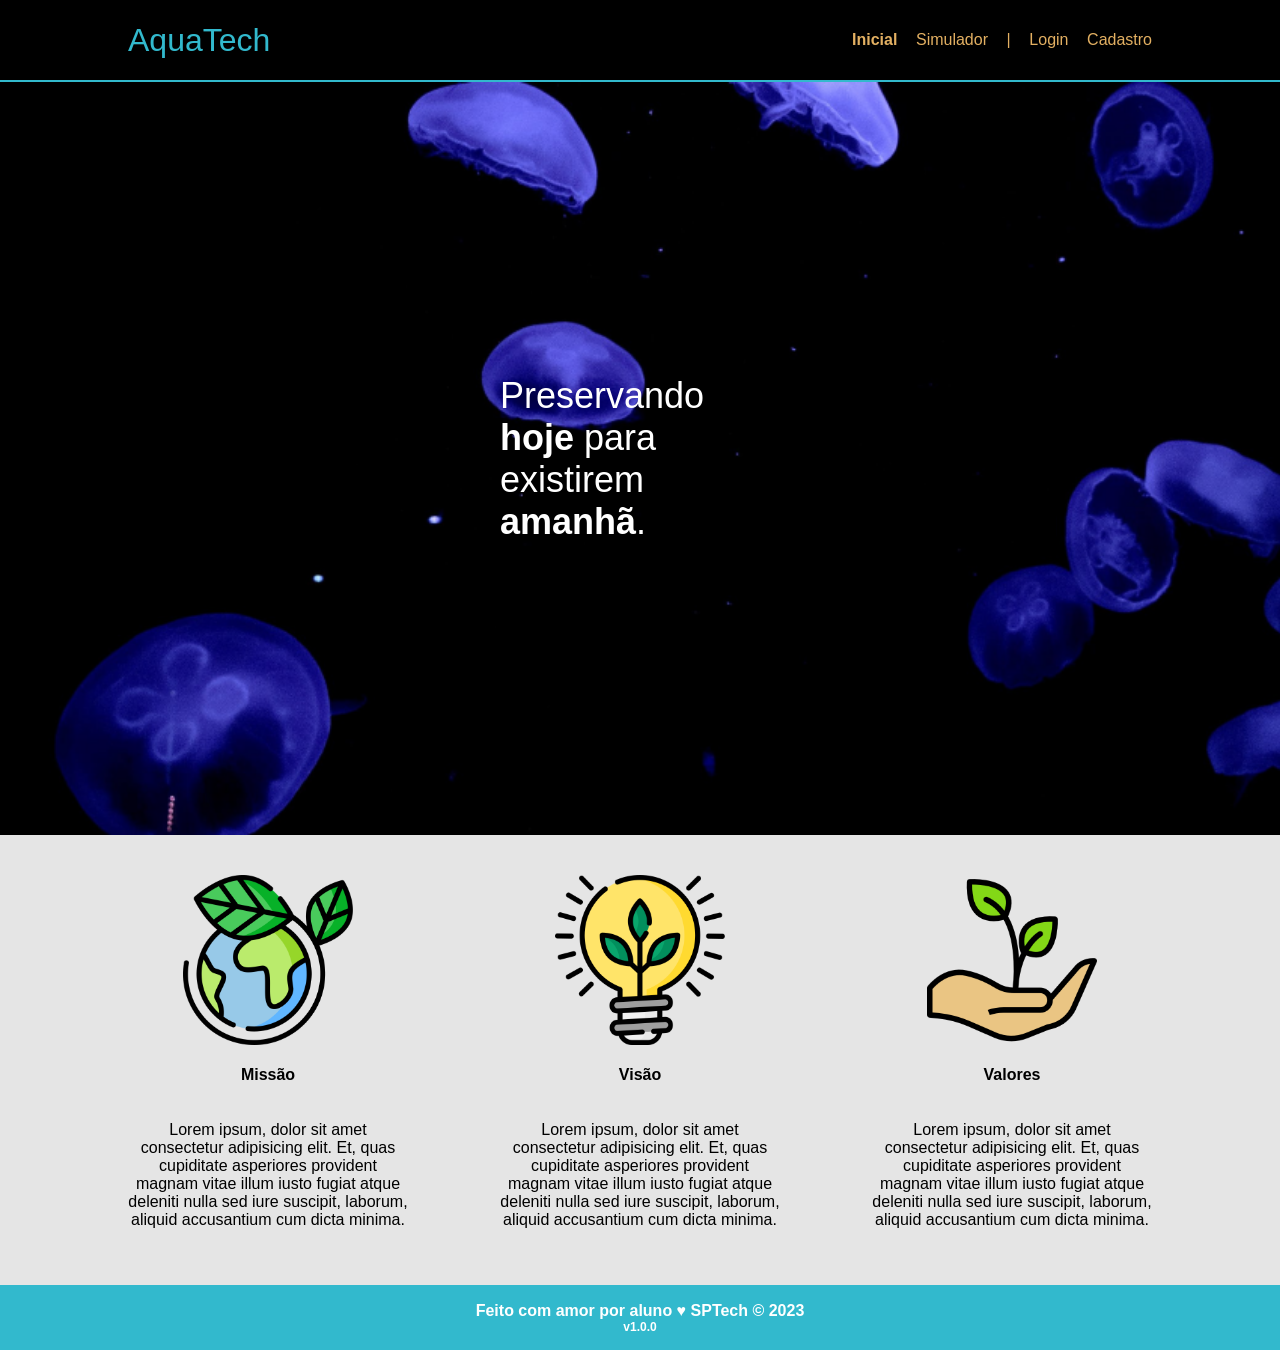
==== site/public/index.html @ af58b686 "adicionando web-data-viz" ====
<!DOCTYPE html>
<html lang="en">

<head>
    <meta charset="UTF-8">
    <meta http-equiv="X-UA-Compatible" content="IE=edge">
    <meta name="viewport" content="width=device-width, initial-scale=1.0">

    <title>AquaTech | Página Inicial</title>

    <script src="./js/funcoes.js"></script>

    <link rel="icon" href="./assets/icon/favicon2.ico">
    <link rel="stylesheet" href="./css/estilo.css">
    <link rel="preconnect" href="https://fonts.gstatic.com">
    <!-- <link
        href="https://fonts.googleapis.com/css2?family=Exo+2:ital,wght@0,100;0,200;0,300;0,400;0,500;0,600;0,700;0,800;0,900;1,100;1,200;1,300;1,400;1,500;1,600;1,700;1,800;1,900&display=swap"
        rel="stylesheet"> -->
</head>

<body>
    <div class="header">
      <div class="container">
        <h1 class="titulo">AquaTech</h1>
        <ul class="navbar">
          <li class="agora">
            <a href="#">Inicial</a>
          </li>
          <li>
            <a href="simulador.html">Simulador</a>
          </li>
          <li>|</li>
          <li>
            <a href="login.html">Login</a>
          </li>
          <li>
            <a href="cadastro.html">Cadastro</a>
          </li>
        </ul>
      </div>
    </div>
  
    <div class="banner">
      <div class="container">
        <p>Preservando <span>hoje</span> para existirem <span>amanhã</span>.</p>
      </div>
    </div>
  
    <div class="social">
      <div class="container">
        <div class="boxes">
          <div class="box">
            <img src="assets/imgs/planet-earth_color.png">
            <h4>Missão</h4>
            <p>Lorem ipsum, dolor sit amet consectetur adipisicing elit. Et, quas cupiditate asperiores provident magnam
              vitae illum iusto fugiat atque deleniti nulla sed iure suscipit, laborum, aliquid accusantium cum dicta
              minima.</p>
          </div>
          <div class="box">
            <img src="assets/imgs/lightbulb_color.png">
            <h4>Visão</h4>
            <p>Lorem ipsum, dolor sit amet consectetur adipisicing elit. Et, quas cupiditate asperiores provident magnam
              vitae illum iusto fugiat atque deleniti nulla sed iure suscipit, laborum, aliquid accusantium cum dicta
              minima.</p>
          </div>
          <div class="box">
            <img src="assets/imgs/growth_color.png">
            <h4>Valores</h4>
            <p>Lorem ipsum, dolor sit amet consectetur adipisicing elit. Et, quas cupiditate asperiores provident magnam
              vitae illum iusto fugiat atque deleniti nulla sed iure suscipit, laborum, aliquid accusantium cum dicta
              minima.</p>
          </div>
        </div>
      </div>
    </div>
  
    <div class="footer">
      <div class="container">
        <h4>Feito com amor por aluno &hearts; SPTech &copy; 2023</h4>
        <span class="version">v1.0.0</span>
      </div>
    </div>
  </body>

</html>
---- site/public/css/estilo.css ----
body {
  margin: 0;
  padding: 0;
  font-family: 'Barlow', 'Segoe UI', 'Segoe UI', Tahoma, Geneva, Verdana, sans-serif;
  background-color: black;
}

:root {
  --tamanho-header: 80px;
  --tamanho-banner: calc(100vh - var(--tamanho-header) - var(--tamanho-footer) - 2px);
  --tamanho-simulador: calc(100vh - var(--tamanho-header) - var(--tamanho-footer) - 2px);
  --tamanho-login: calc(100vh - var(--tamanho-header) - var(--tamanho-footer) - 2px);
  --tamanho-footer: 65px;
}

.container {
  display: flex;
  width: 80%;
  margin: auto;
}

.header {
  height: var(--tamanho-header);
  border-bottom: 2px solid #32b9cd;
}

.header .container {
  justify-content: space-between;
  align-items: center;
  height: 100%;
}

.header a {
  text-decoration: none;
  color: #e3b062;
}

.agora {
  font-weight: 800;
}

.navbar {
  width: 300px;
  display: flex;
  align-items: center;
  justify-content: space-between;
  list-style: none;
  color: #e3b062;
}

.titulo {
  color: #32b9cd;
  width: fit-content;
  font-weight: 500;
}

.header h1 {
  margin: 0;
}

.banner {
  height: var(--tamanho-banner);
  background-image: url('../assets/imgs/bg-jelly-fish-para-home.png');
  background-size: cover;
}

.banner .container {
  justify-content: center;
  align-items: center;
  height: 100%;
}

.banner .container p {
  font-size: 36px;
  color: white;
  width: 280px;
}

.banner .container span {
  font-weight: 800;
}

.social {
  background-color: #e5e5e5;
  display: flex;
}

.social .container {
  justify-content: center;
}

.box img {
  width: 170px;
}

.social .container .boxes {
  display: flex;
  justify-content: space-between;
  width: 100%;
}

.box {
  width: 280px;
  height: 450px;
  display: flex;
  flex-direction: column;
  justify-content: center;
  align-items: center;
}

.box p {
  text-align: center;
}

.login {
  height: var(--tamanho-login);
  background-image: url('../assets/imgs/bg-jelly-fish-para-home.png');
  background-size: cover;
}

.login .container {
  justify-content: center;
  align-items: center;
  height: 100%;
}

.card {
  width: 30%;
  background-color: #e5e5e5;
  border-radius: 10px;
  display: flex;
  align-items: center;
  justify-content: space-evenly;
  flex-direction: column;
  color: palevioletred;
  row-gap: 20px;
}

.card-cadastro {
  height: 80%;
}

.card-login {
  height: 60%;
}

.card h2 {
  margin: 0;
  font-size: 30px;
}

.formulario {
  display: flex;
  height: 90%;
  width: 80%;
  justify-content: space-around;
  flex-direction: column;
}

.formulario span {
  font-size: 15px;
  font-weight: 800;
}

.formulario input {
  border: 2px solid #32b9cd;
  height: 30px;
  text-align: center;
  border-radius: 10px;
}

.campo {
  display: flex;
  flex-direction: column;
  justify-content: start;
}

.botao {
  cursor: pointer;
  font-family: "Barlow", sans-serif;
  border: 0;
  border-radius: 5px;
  font-weight: 600;
  font-size: 18px;
  color: #fff;
  background-color: #e6005a;
  width: 120px;
  height: 30px;
  align-self: center;
}

.loading-div {
  width: 50px;
  display: none;
}

.loading-div img {
  height: 50px;
  width: 50px;
}

#div_erros_login {
  display: none
}

.alerta_erro{
  display: flex;
  justify-content: flex-end;
}

.card_erro {
  display: none;
  background-color: #fff;
  color: black;
  width: 230px;
  position: fixed;
  border-radius: 4px;
  border: #e6005a 3px solid;
  padding: 10px;
  margin-right: 10%;
}

.card_erro #mensagem_erro{
  font-weight: 500;
  font-size: 20px;
}

.footer {
  height: var(--tamanho-footer);
  width: 100%;
  background-color: #32b9cd;
  color: #fff;
}

.footer h4 {
  margin: 0;
}

.footer .container {
  align-items: center;
  justify-content: center;
  flex-direction: column;
  height: 100%;
}

.footer .container .version {
  font-size: 12px;
  font-weight: 800;
}

.simulador {
  color: white;
}

.simulador .container {
  flex-direction: column;
  overflow: scroll; 
  height: var(--tamanho-simulador);
}
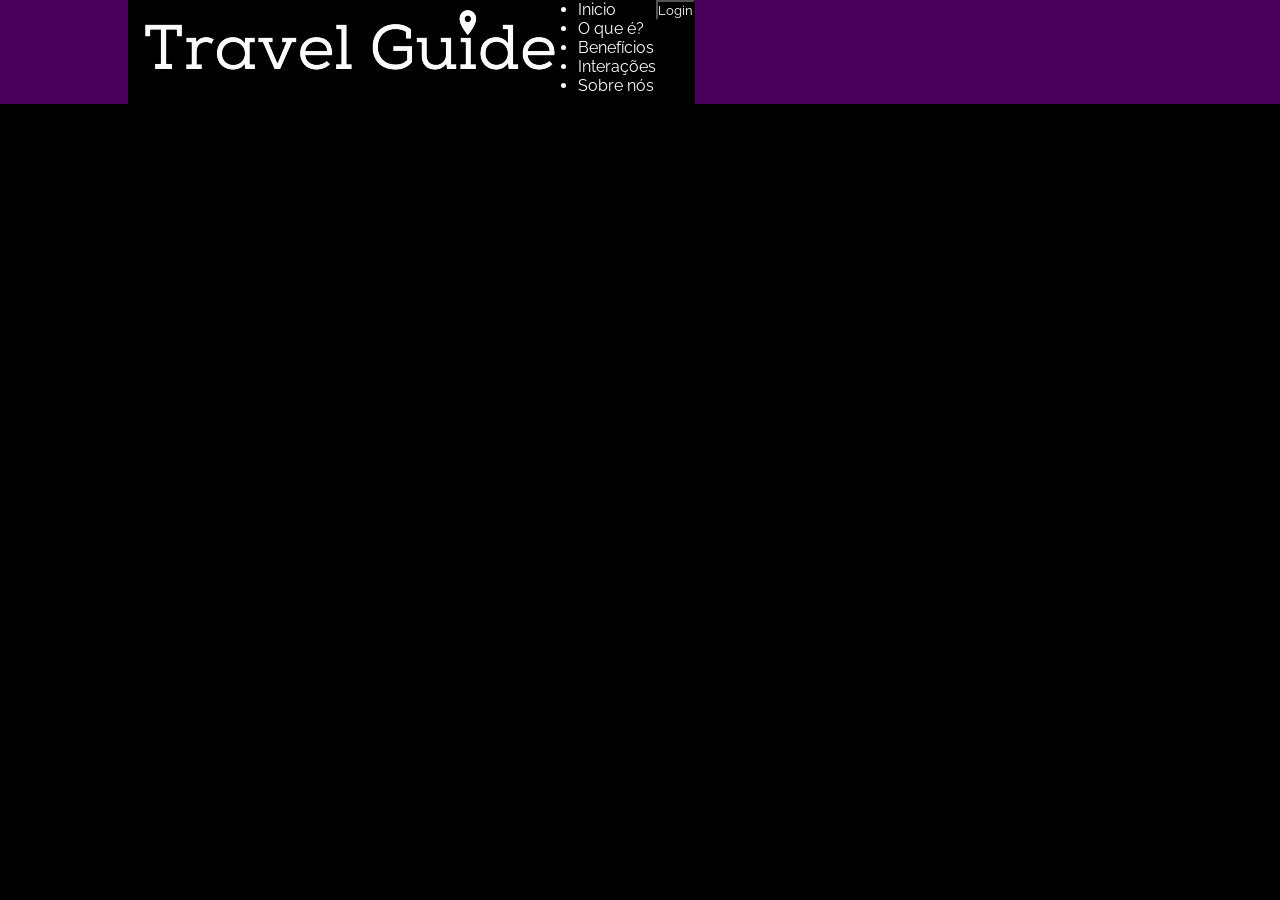
==== commit 7e1b1640: "Co-authored-by: Nicolly Juliani  <NicollyJuliani@users.noreply.github.com>" ====
--- a/site/public/index.html
+++ b/site/public/index.html
@@ -6,80 +6,30 @@
     <meta http-equiv="X-UA-Compatible" content="IE=edge">
     <meta name="viewport" content="width=device-width, initial-scale=1.0">
 
-    <title>AquaTech | Página Inicial</title>
+    <title>Travel Guide | Home</title>
 
     <script src="./js/funcoes.js"></script>
-
-    <link rel="icon" href="./assets/icon/favicon2.ico">
-    <link rel="stylesheet" href="./css/estilo.css">
-    <link rel="preconnect" href="https://fonts.gstatic.com">
-    <!-- <link
-        href="https://fonts.googleapis.com/css2?family=Exo+2:ital,wght@0,100;0,200;0,300;0,400;0,500;0,600;0,700;0,800;0,900;1,100;1,200;1,300;1,400;1,500;1,600;1,700;1,800;1,900&display=swap"
-        rel="stylesheet"> -->
+    <link rel="stylesheet" href="./css/style.css">
 </head>
 
 <body>
-    <div class="header">
+   <header>
       <div class="container">
-        <h1 class="titulo">AquaTech</h1>
-        <ul class="navbar">
-          <li class="agora">
-            <a href="#">Inicial</a>
-          </li>
-          <li>
-            <a href="simulador.html">Simulador</a>
-          </li>
-          <li>|</li>
-          <li>
-            <a href="login.html">Login</a>
-          </li>
-          <li>
-            <a href="cadastro.html">Cadastro</a>
-          </li>
-        </ul>
+        <div class="logo">
+          <img src="./assets/logo/fundo_escuro.png" alt="">
+        </div>
+        <nav>
+          <ul>
+            <li>Inicio</li>
+            <li>O que é?</li>
+            <li>Benefícios</li>
+            <li>Interações</li>
+            <li>Sobre nós</li>
+          </ul>
+        </nav>
+        <div class="login"><button>Login</button></div>
       </div>
-    </div>
-  
-    <div class="banner">
-      <div class="container">
-        <p>Preservando <span>hoje</span> para existirem <span>amanhã</span>.</p>
-      </div>
-    </div>
-  
-    <div class="social">
-      <div class="container">
-        <div class="boxes">
-          <div class="box">
-            <img src="assets/imgs/planet-earth_color.png">
-            <h4>Missão</h4>
-            <p>Lorem ipsum, dolor sit amet consectetur adipisicing elit. Et, quas cupiditate asperiores provident magnam
-              vitae illum iusto fugiat atque deleniti nulla sed iure suscipit, laborum, aliquid accusantium cum dicta
-              minima.</p>
-          </div>
-          <div class="box">
-            <img src="assets/imgs/lightbulb_color.png">
-            <h4>Visão</h4>
-            <p>Lorem ipsum, dolor sit amet consectetur adipisicing elit. Et, quas cupiditate asperiores provident magnam
-              vitae illum iusto fugiat atque deleniti nulla sed iure suscipit, laborum, aliquid accusantium cum dicta
-              minima.</p>
-          </div>
-          <div class="box">
-            <img src="assets/imgs/growth_color.png">
-            <h4>Valores</h4>
-            <p>Lorem ipsum, dolor sit amet consectetur adipisicing elit. Et, quas cupiditate asperiores provident magnam
-              vitae illum iusto fugiat atque deleniti nulla sed iure suscipit, laborum, aliquid accusantium cum dicta
-              minima.</p>
-          </div>
-        </div>
-      </div>
-    </div>
-  
-    <div class="footer">
-      <div class="container">
-        <h4>Feito com amor por aluno &hearts; SPTech &copy; 2023</h4>
-        <span class="version">v1.0.0</span>
-      </div>
-    </div>
-  </body>
+    </header>
+</body>
 
 </html>
--- a/site/public/css/style.css
+++ b/site/public/css/style.css
@@ -0,0 +1,25 @@
+@import url('https://fonts.googleapis.com/css2?family=Raleway:ital,wght@0,100;0,200;0,300;0,400;0,500;0,600;0,700;0,800;0,900;1,100;1,200;1,300;1,400;1,500;1,600;1,700;1,800;1,900&display=swap');
+
+
+*{
+  margin: 0;
+  padding: 0;
+  font-family: 'Raleway', sans-serif;
+  background-color: black;
+  color: white;
+}
+
+.container{
+  display: flex;
+  width: 80%;
+  background-color: transparent;
+}
+
+header{
+  display: flex;
+  align-items: center;
+  justify-content: center;
+  background-color: #48005A;
+
+}
+
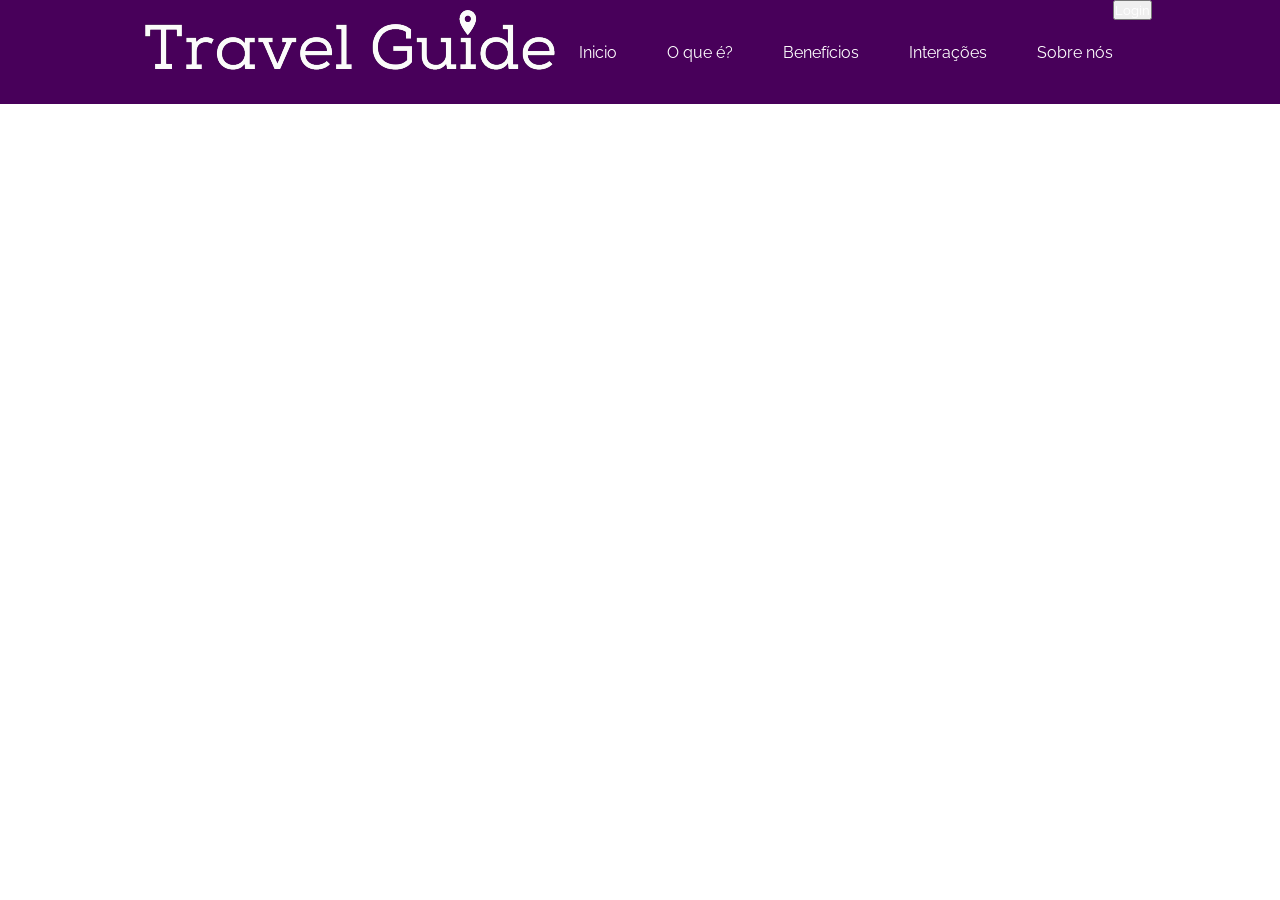
==== commit ec98472a: "criação da index" ====
--- a/site/public/index.html
+++ b/site/public/index.html
@@ -2,19 +2,20 @@
 <html lang="en">
 
 <head>
-    <meta charset="UTF-8">
-    <meta http-equiv="X-UA-Compatible" content="IE=edge">
-    <meta name="viewport" content="width=device-width, initial-scale=1.0">
+  <meta charset="UTF-8">
+  <meta http-equiv="X-UA-Compatible" content="IE=edge">
+  <meta name="viewport" content="width=device-width, initial-scale=1.0">
 
-    <title>Travel Guide | Home</title>
+  <title>Travel Guide | Home</title>
 
-    <script src="./js/funcoes.js"></script>
-    <link rel="stylesheet" href="./css/style.css">
+  <script src="./js/funcoes.js"></script>
+  <link rel="stylesheet" href="./css/style.css">
 </head>
 
 <body>
-   <header>
-      <div class="container">
+  <header>
+    <div class="container">
+      <div class="content">
         <div class="logo">
           <img src="./assets/logo/fundo_escuro.png" alt="">
         </div>
@@ -28,8 +29,15 @@
           </ul>
         </nav>
         <div class="login"><button>Login</button></div>
-      </div>
-    </header>
+      </div> <!-- content -->
+    </div> <!-- container -->
+  </header>
+
+  <div class="banner">
+    
+  </div>
+
+
 </body>
 
 </html>
--- a/site/public/css/style.css
+++ b/site/public/css/style.css
@@ -5,14 +5,12 @@
   margin: 0;
   padding: 0;
   font-family: 'Raleway', sans-serif;
-  background-color: black;
   color: white;
 }
 
 .container{
   display: flex;
   width: 80%;
-  background-color: transparent;
 }
 
 header{
@@ -20,6 +18,30 @@
   align-items: center;
   justify-content: center;
   background-color: #48005A;
-
 }
 
+.content{
+  display: flex;
+  justify-content: space-between;
+  width: 100%; 
+}
+
+nav{
+  align-self: center;
+}
+
+ul{
+  display: flex;
+  flex-direction: row;
+  gap: 50px;
+  list-style: none;
+}
+
+
+.banner{
+  background-image: url(../assets/banner_inicio.png); 
+ 
+}
+
+
+
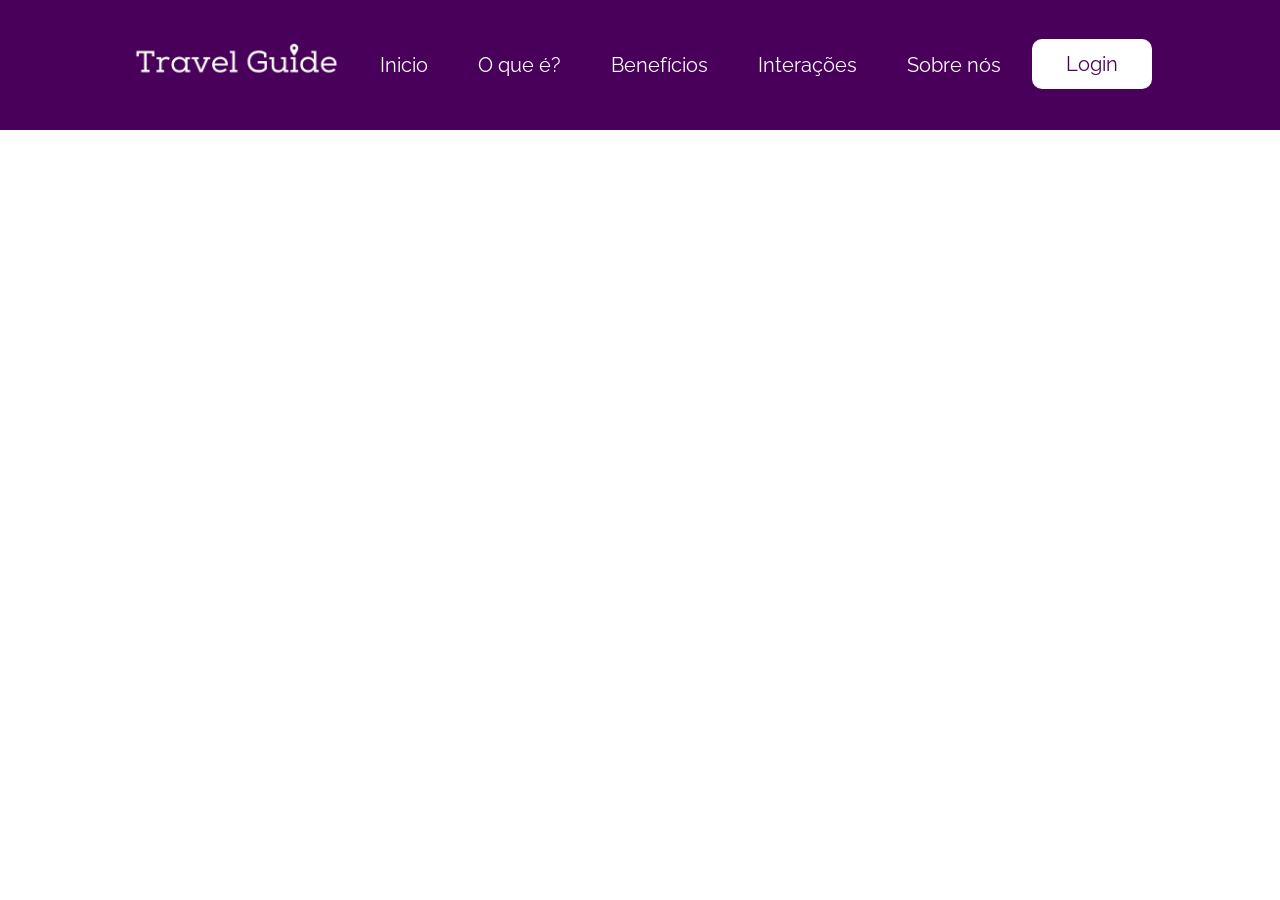
==== commit 65930c60: "criação menu da home" ====
--- a/site/public/index.html
+++ b/site/public/index.html
@@ -28,13 +28,15 @@
             <li>Sobre nós</li>
           </ul>
         </nav>
-        <div class="login"><button>Login</button></div>
+        <div class="btt_login">
+          <button class="btt">Login</button>
+        </div>
       </div> <!-- content -->
     </div> <!-- container -->
   </header>
 
   <div class="banner">
-    
+
   </div>
 
 
--- a/site/public/css/style.css
+++ b/site/public/css/style.css
@@ -14,6 +14,7 @@
 }
 
 header{
+  height: 130px;
   display: flex;
   align-items: center;
   justify-content: center;
@@ -24,6 +25,10 @@
   display: flex;
   justify-content: space-between;
   width: 100%; 
+}
+
+header .logo img{
+    width: 220px;
 }
 
 nav{
@@ -37,10 +42,40 @@
   list-style: none;
 }
 
+ul li {
+  font-size: 20px;
+  font-weight: 400;
+  cursor: pointer;
+}
+
+.btt_login .btt{
+    width: 120px;
+    height: 50px;
+    border-radius: 10px;
+    background-color: #fff;
+    color: #48005A;
+    font-size: 20px;
+    font-weight: 400;
+    transition: 0.6s;
+    border: none;
+    cursor: pointer;
+}
+
+.btt:hover {
+  background-color: #470b7be3;
+  box-shadow: 0px 5px 10px rgba(75, 4, 157, 0.4);
+  color: #fff;
+  transform: translateY(-1px);
+  border: 1px solid #fff;
+}
+
+.btt:active {
+  transform: translateY(-1px);
+}
 
 .banner{
   background-image: url(../assets/banner_inicio.png); 
- 
+  
 }
 
 
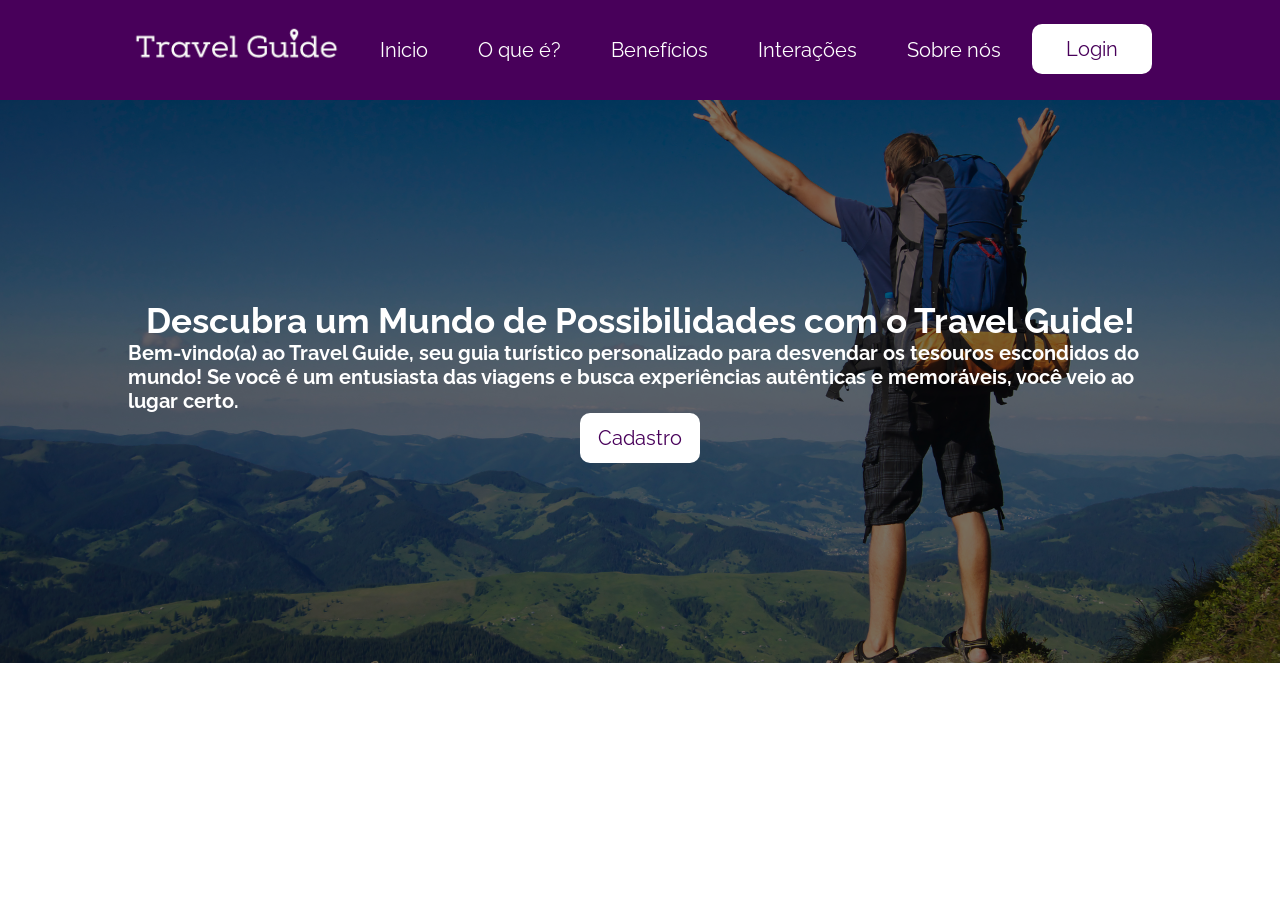
==== commit 71118114: "atualização da home" ====
--- a/site/public/index.html
+++ b/site/public/index.html
@@ -35,9 +35,22 @@
     </div> <!-- container -->
   </header>
 
-  <div class="banner">
+  <section class="sessao1">
+    <div class="container">
+      <div class="content">
+          <h1>Descubra um 
+            <span class="destaque">
+              Mundo
+            </span> de Possibilidades com o <span class="destaque">Travel Guide!</span></h1>
 
-  </div>
+          <h2>
+            Bem-vindo(a) ao Travel Guide, seu guia turístico personalizado para desvendar os tesouros escondidos do mundo! Se você é um entusiasta das viagens e busca experiências autênticas e memoráveis, você veio ao lugar certo.
+          </h2>
+
+            <button class="btt">Cadastro</button>
+      </div>
+    </div>
+  </section>
 
 
 </body>
--- a/site/public/css/style.css
+++ b/site/public/css/style.css
@@ -13,19 +13,21 @@
   width: 80%;
 }
 
+.content{
+  display: flex;
+  justify-content: space-between;
+  width: 100%; 
+}
+
 header{
-  height: 130px;
+  height: 100px;
   display: flex;
   align-items: center;
   justify-content: center;
   background-color: #48005A;
 }
 
-.content{
-  display: flex;
-  justify-content: space-between;
-  width: 100%; 
-}
+
 
 header .logo img{
     width: 220px;
@@ -48,7 +50,7 @@
   cursor: pointer;
 }
 
-.btt_login .btt{
+.btt{
     width: 120px;
     height: 50px;
     border-radius: 10px;
@@ -73,9 +75,32 @@
   transform: translateY(-1px);
 }
 
-.banner{
+.sessao1{
+  display: flex;
+  justify-content: center;
   background-image: url(../assets/banner_inicio.png); 
-  
+  background-position: center;
+  background-size: cover;
+  background-color: rgba(0, 0, 0, 0.526);
+  background-blend-mode: multiply;
+}
+
+.sessao1 .content{
+  display: flex;
+  flex-direction: column;
+  align-self: center;
+  align-items: center;
+  justify-content: center;
+  margin: 200px 0px 200px 0px;
+}
+
+.sessao1 h1{
+  font-size: 35px;
+  align-self: center;
+}
+
+.sessao1 h2{
+  font-size: 20px;
 }
 
 
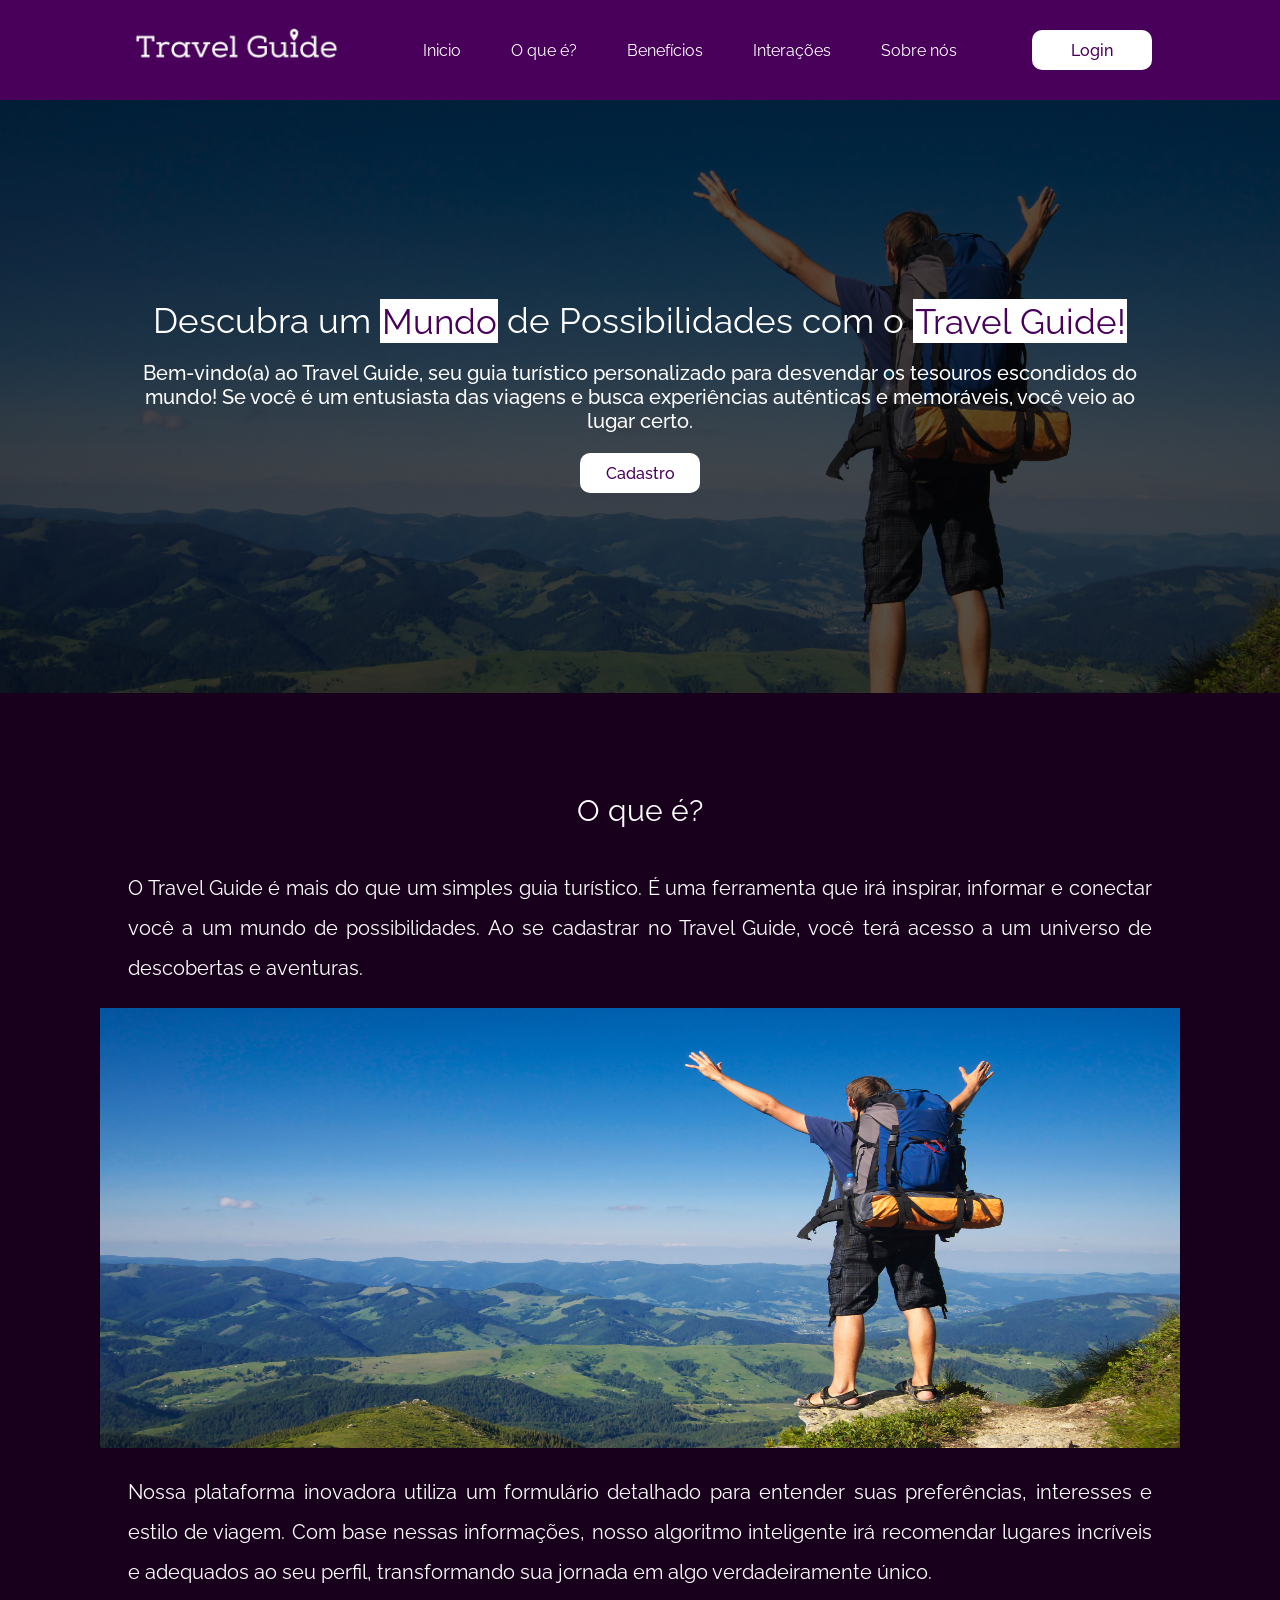
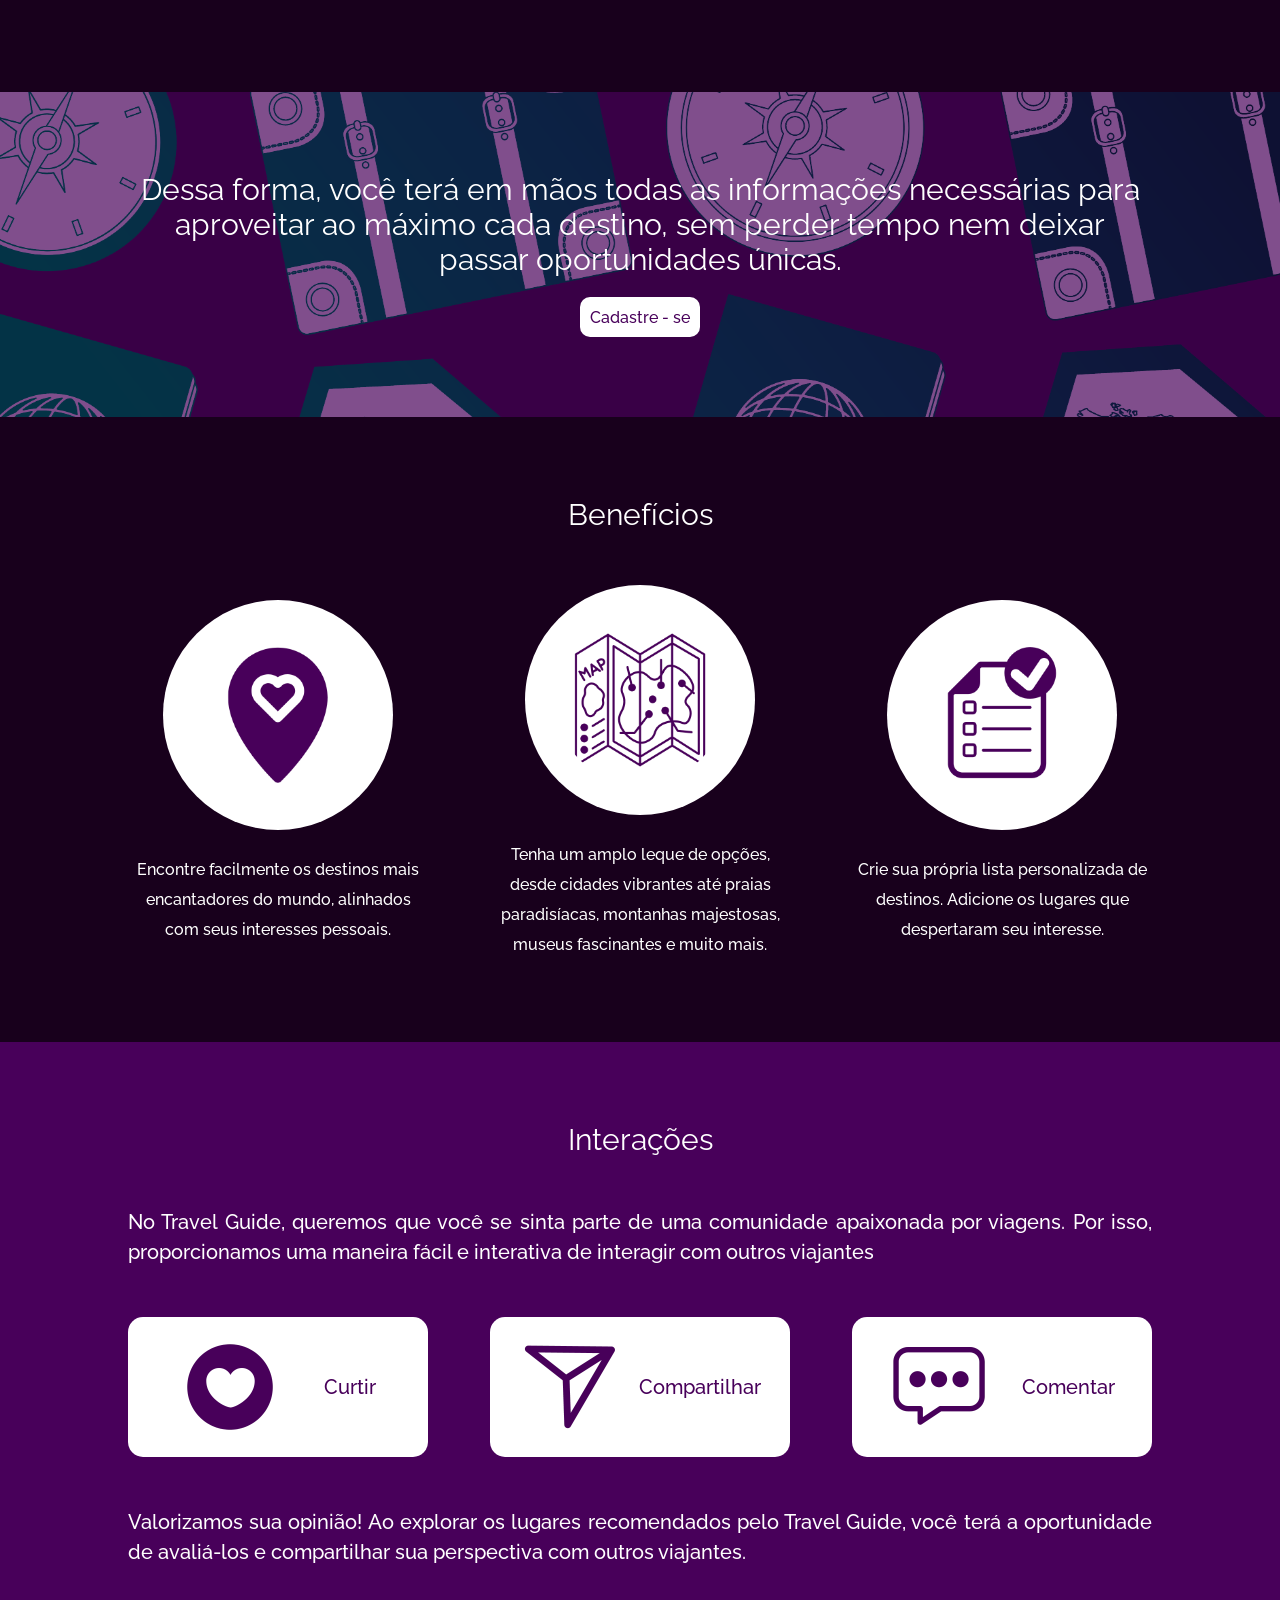
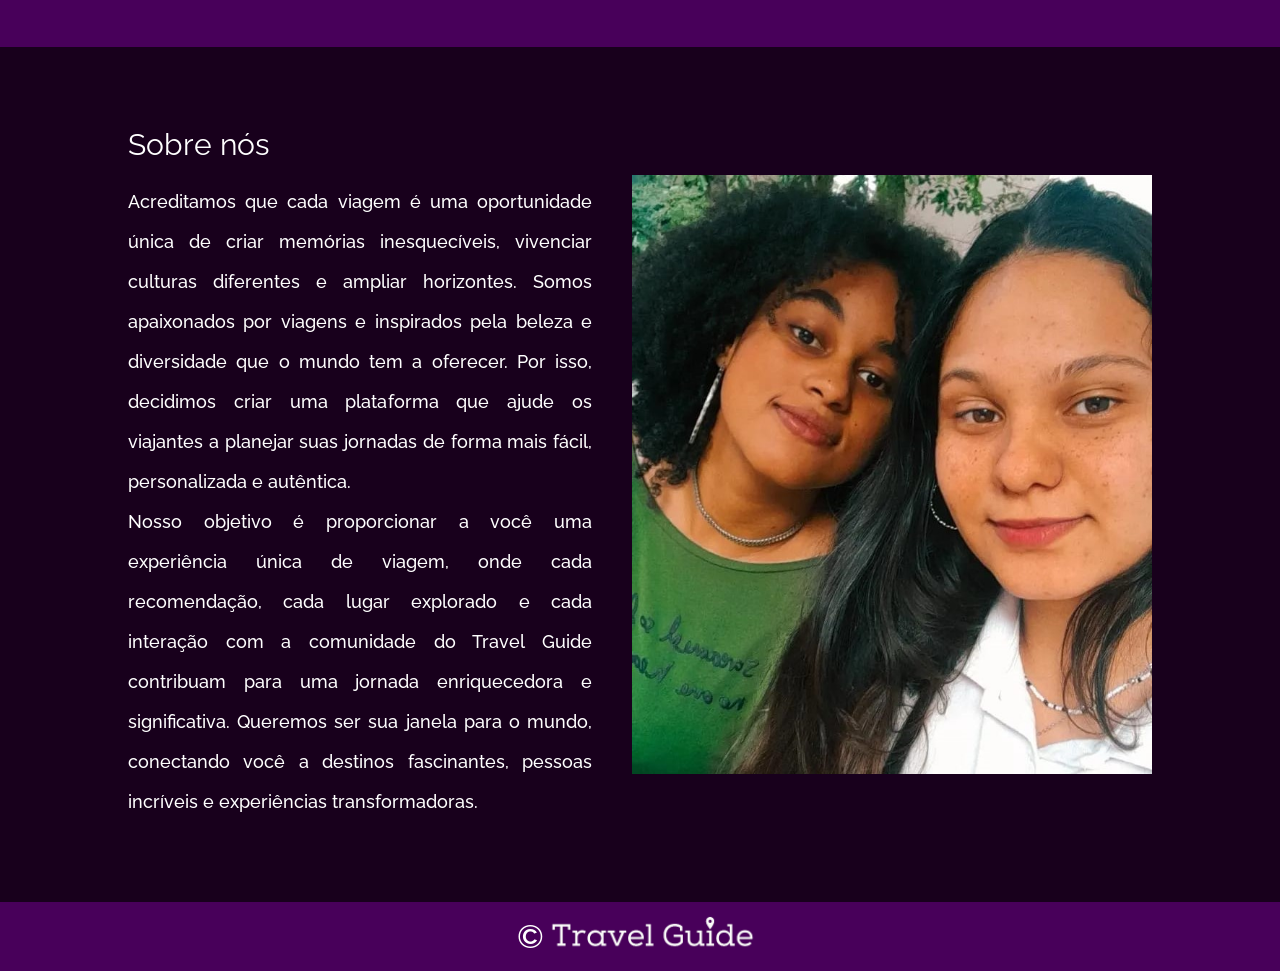
==== commit 98a8a97f: "@melissaSBneves estrutura da home finalizada" ====
--- a/site/public/index.html
+++ b/site/public/index.html
@@ -38,21 +38,154 @@
   <section class="sessao1">
     <div class="container">
       <div class="content">
-          <h1>Descubra um 
-            <span class="destaque">
-              Mundo
-            </span> de Possibilidades com o <span class="destaque">Travel Guide!</span></h1>
+        <h1>Descubra um
+          <span class="destaque">Mundo</span> de Possibilidades com o <span class="destaque">Travel Guide!</span>
+        </h1>
 
-          <h2>
-            Bem-vindo(a) ao Travel Guide, seu guia turístico personalizado para desvendar os tesouros escondidos do mundo! Se você é um entusiasta das viagens e busca experiências autênticas e memoráveis, você veio ao lugar certo.
-          </h2>
+        <h2>
+          Bem-vindo(a) ao Travel Guide, seu guia turístico personalizado para desvendar os tesouros escondidos do mundo!
+          Se você é um entusiasta das viagens e busca experiências autênticas e memoráveis, você veio ao lugar certo.
+        </h2>
 
-            <button class="btt">Cadastro</button>
+        <button class="btt">Cadastro</button>
+      </div>
+    </div>
+  </section>
+
+  <section class="sessao2">
+    <div class="container">
+      <div class="content">
+        <h1>O que é?</h1>
+
+        <p>O Travel Guide é mais do que um simples guia turístico. É uma ferramenta que irá inspirar, informar e
+          conectar você a um mundo de possibilidades. Ao se cadastrar no Travel Guide, você terá acesso a um universo de
+          descobertas e aventuras.</p>
+
+
+        <div class="container-slide">
+
+          <div class="galery-wrapper">
+
+            <div class="galery">
+
+              <div class="lugar">
+                <img class="img-lugar" src="./assets/banner_inicio.png" alt="">
+              </div><!-- lugar -->
+
+            </div><!-- galery -->
+
+          </div> <!-- galery-wrapper -->
+
+        </div> <!-- container-slide -->
+
+
+
+        <p>Nossa plataforma inovadora utiliza um formulário detalhado para entender suas preferências, interesses e
+          estilo de viagem. Com base nessas informações, nosso algoritmo inteligente irá recomendar lugares incríveis e
+          adequados ao seu perfil, transformando sua jornada em algo verdadeiramente único.</p>
+      </div>
+    </div>
+  </section>
+
+  <section class="sessao3">
+    <div class="background">
+      <div class="container">
+        <div class="content">
+          <h1>Dessa forma, você terá em mãos todas as informações necessárias para aproveitar ao máximo cada destino,
+            sem perder tempo nem deixar passar oportunidades únicas.</h1>
+          <button class="btt">Cadastre - se</button>
+        </div>
+      </div>
+    </div>
+  </section>
+
+  <section class="sessao4">
+    <div class="container">
+      <div class="content">
+
+        <h1>Benefícios</h1>
+        
+        <div class="box-container">
+
+          <div class="box-content">
+            <img src="./assets/marcador-mapa.png" alt="">
+
+            <p>Encontre facilmente os destinos mais encantadores do mundo, alinhados com seus interesses pessoais.</p>
+          </div>
+
+          <div class="box-content">
+            <img src="./assets/mapa.png" alt="">
+
+            <p>Tenha um amplo leque de opções, desde cidades vibrantes até praias paradisíacas, montanhas majestosas,
+              museus fascinantes e muito mais.</p>
+          </div>
+
+          <div class="box-content">
+            <img src="./assets/lista.png" alt="">
+
+            <p>Crie sua própria lista personalizada de destinos. Adicione os lugares que despertaram seu interesse.</p>
+          </div>
+        </div>
+
+      </div>
+    </div>
+  </section>
+
+  <section class="sessao5">
+    <div class="container">
+      <div class="content">
+
+        <h1>Interações</h1>
+
+        <p>No Travel Guide, queremos que você se sinta parte de uma comunidade apaixonada por viagens. Por isso, proporcionamos uma maneira fácil e interativa de interagir com outros viajantes</p>
+
+        <div class="card-container">
+
+          <div class="card-content">
+            <img src="./assets/curtir.png" alt="">
+            <p style="margin-left: -20px;">Curtir</p>
+          </div>
+
+          <div class="card-content">
+            <img src="./assets/compartilhar.png" alt="">
+            <p>Compartilhar</p>
+          </div>
+
+          <div class="card-content">
+            <img src="./assets/comentar.png" alt="">
+            <p>Comentar</p>
+          </div>
+
+        </div> 
+        
+        <p>Valorizamos sua opinião! Ao explorar os lugares recomendados pelo Travel Guide, você terá a oportunidade de avaliá-los e compartilhar sua perspectiva com outros viajantes.</p>
+      </div>
+    </div>
+  </section>
+
+  <section class="sessao6">
+    <div class="container">
+      <div class="content">
+
+        <div class="text-info">
+          <h1>Sobre nós</h1>
+          <p>Acreditamos que cada viagem é uma oportunidade única de criar memórias inesquecíveis, vivenciar culturas diferentes e ampliar horizontes. Somos apaixonados por viagens e inspirados pela beleza e diversidade que o mundo tem a oferecer. Por isso, decidimos criar uma plataforma que ajude os viajantes a planejar suas jornadas de forma mais fácil, personalizada e autêntica.</p>
+
+          <p>
+            Nosso objetivo é proporcionar a você uma experiência única de viagem, onde cada recomendação, cada lugar explorado e cada interação com a comunidade do Travel Guide contribuam para uma jornada enriquecedora e significativa. Queremos ser sua janela para o mundo, conectando você a destinos fascinantes, pessoas incríveis e experiências transformadoras.
+          </p>
+        </div>
+
+        <img src="./assets/sobre_nos.jpeg" alt="">
       </div>
     </div>
   </section>
 
 
+  <footer>
+    <h1>©</h1>
+    <img src="./assets/logo/fundo_escuro.png" alt="">
+  </footer>
 </body>
 
 </html>
--- a/site/public/css/style.css
+++ b/site/public/css/style.css
@@ -1,25 +1,25 @@
 @import url('https://fonts.googleapis.com/css2?family=Raleway:ital,wght@0,100;0,200;0,300;0,400;0,500;0,600;0,700;0,800;0,900;1,100;1,200;1,300;1,400;1,500;1,600;1,700;1,800;1,900&display=swap');
 
 
-*{
+* {
   margin: 0;
   padding: 0;
   font-family: 'Raleway', sans-serif;
   color: white;
 }
 
-.container{
+.container {
   display: flex;
   width: 80%;
 }
 
-.content{
+.content {
   display: flex;
   justify-content: space-between;
-  width: 100%; 
-}
-
-header{
+  width: 100%;
+}
+
+header {
   height: 100px;
   display: flex;
   align-items: center;
@@ -27,17 +27,23 @@
   background-color: #48005A;
 }
 
-
-
-header .logo img{
-    width: 220px;
-}
-
-nav{
-  align-self: center;
-}
-
-ul{
+header .content {
+  width: 100%;
+  display: flex;
+  align-items: center;
+  justify-content: space-between;
+}
+
+
+header .logo img {
+  width: 220px;
+}
+
+nav {
+  align-self: center;
+}
+
+ul {
   display: flex;
   flex-direction: row;
   gap: 50px;
@@ -45,22 +51,22 @@
 }
 
 ul li {
-  font-size: 20px;
+  font-size: 16px;
   font-weight: 400;
   cursor: pointer;
 }
 
-.btt{
-    width: 120px;
-    height: 50px;
-    border-radius: 10px;
-    background-color: #fff;
-    color: #48005A;
-    font-size: 20px;
-    font-weight: 400;
-    transition: 0.6s;
-    border: none;
-    cursor: pointer;
+.btt {
+  width: 120px;
+  height: 40px;
+  border-radius: 10px;
+  background-color: #fff;
+  color: #48005A;
+  font-size: 16px;
+  font-weight: 500;
+  transition: 0.6s;
+  border: none;
+  cursor: pointer;
 }
 
 .btt:hover {
@@ -75,33 +81,278 @@
   transform: translateY(-1px);
 }
 
-.sessao1{
-  display: flex;
-  justify-content: center;
-  background-image: url(../assets/banner_inicio.png); 
+section {
+  display: flex;
+  flex-direction: column;
+  align-self: center;
+  align-items: center;
+  justify-content: center;
+}
+
+
+/* SESSÃO 1 - BANNER INICIAL */
+.sessao1 {
+  background-image: url(../assets/banner_inicio.png);
+  background-position: top;
+  background-size: cover;
+  background-repeat: no-repeat;
+  background-color: rgba(0, 0, 0, 0.662);
+  background-blend-mode: multiply;
+}
+
+.sessao1 .content {
+  flex-direction: column;
+  align-items: center;
+  justify-content: center;
+  margin: 200px 0px 200px 0px;
+  text-align: center;
+  gap: 20px;
+}
+
+.sessao1 h1 {
+  font-size: 35px;
+  font-weight: 400;
+}
+
+.sessao1 h2 {
+  font-size: 20px;
+  font-weight: 500;
+}
+
+.sessao1 .destaque {
+  background-color: white;
+  color: #48005A;
+  padding: 1.5px;
+}
+
+/* SESSÃO 2 - O QUE É */
+.sessao2 {
+  background-color: #18001C;
+}
+
+.sessao2 .content {
+  display: flex;
+  flex-direction: column;
+  align-self: center;
+  align-items: center;
+  justify-content: center;
+  margin: 100px 0px 100px 0px;
+  gap: 20px;
+}
+
+.sessao2 h1 {
+  font-size: 30px;
+  font-weight: 400;
+  margin-bottom: 20px;
+}
+
+.sessao2 p {
+  font-size: 20px;
+  text-align: justify;
+  line-height: 40px;
+}
+
+.img-lugar {
+  width: 1080px;
+  height: 440px;
+}
+
+/* SESSÃO 3 - CHAMADA PARA AÇÃO */
+.sessao3 {
+  background-color: #18001c;
+
+}
+
+.background {
+  display: flex;
+  flex-direction: column;
+  align-items: center;
+  width: 100%;
+  height: 100%;
+  background-image: url(../assets/fundo.png);
+  background-color: #48005ab1;
+  background-size: cover;
   background-position: center;
-  background-size: cover;
-  background-color: rgba(0, 0, 0, 0.526);
+  background-repeat: no-repeat;
   background-blend-mode: multiply;
 }
 
-.sessao1 .content{
-  display: flex;
-  flex-direction: column;
-  align-self: center;
-  align-items: center;
-  justify-content: center;
-  margin: 200px 0px 200px 0px;
-}
-
-.sessao1 h1{
-  font-size: 35px;
-  align-self: center;
-}
-
-.sessao1 h2{
+.sessao3 .content {
+  display: flex;
+  flex-direction: column;
+  align-self: center;
+  align-items: center;
+  justify-content: center;
+  margin: 80px 0px 80px 0px;
+  gap: 20px;
+}
+
+.sessao3 h1 {
+  text-align: center;
+  font-size: 30px;
+  font-weight: 400;
+}
+
+/* SESSÃO 4 - BENEFÍCIOS */
+.sessao4 {
+  background-color: #18001C;
+}
+
+.sessao4 .content {
+  flex-direction: column;
+  align-self: center;
+  align-items: center;
+  justify-content: center;
+  margin: 80px 0px 80px 0px;
+  gap: 20px;
+}
+
+.sessao4 h1 {
+  text-align: center;
+  font-size: 30px;
+  font-weight: 400;
+  margin-bottom: 30px;
+}
+
+.box-container {
+  display: flex;
+  width: 100%;
+  justify-content: space-between;
+  align-items: center;
+}
+
+.box-content {
+  display: flex;
+  flex-direction: column;
+  align-items: center;
+  justify-content: center;
+  height: 380px;
+}
+
+.box-content img {
+  width: 170px;
+  background-color: #fff;
+  border-radius: 50%;
+  padding: 30px;
+}
+
+.box-content p {
+  width: 300px;
+  align-self: center;
+  text-align: center;
+  margin-top: 25px;
+  font-weight: 500;
+  line-height: 30px;
+}
+
+
+
+/* SESSÃO 5 - INTERAÇÕES */
+.sessao5 {
+  background-color: #48005A;
+}
+
+.sessao5 .content {
+  flex-direction: column;
+  align-items: center;
+  justify-content: center;
+  align-self: center;
+  margin: 80px 0px 80px 0px;
+  gap: 20px;
+}
+
+.sessao5 p {
+  text-align: justify;
   font-size: 20px;
-}
-
-
-
+  font-weight: 500;
+  line-height: 30px;
+}
+
+.sessao5 h1 {
+  text-align: center;
+  font-size: 30px;
+  font-weight: 400;
+  margin-bottom: 30px;
+}
+
+.card-container {
+  display: flex;
+  width: 100%;
+  justify-content: space-between;
+  align-items: center;
+  margin: 30px 0px 30px 0px;
+
+}
+
+.card-content {
+  background-color: #fff;
+  display: flex;
+  align-items: center;
+  justify-content: space-around;
+  border-radius: 15px;
+  padding: 20px;
+  width: 260px;
+
+}
+
+.card-content img {
+  width: 100px;
+}
+
+.card-content p {
+  color: #48005A;
+}
+
+
+
+/* SESSÃO 6 - SOBRE NÓS */
+.sessao6 {
+  background-color: #18001C;
+}
+
+.sessao6 .content {
+  align-items: center;
+  justify-content: center;
+  align-self: center;
+  margin: 80px 0px 80px 0px;
+  gap: 40px;
+}
+
+.sessao6 h1 {
+  font-size: 30px;
+  font-weight: 400;
+  margin-bottom: 20px;
+}
+
+.sessao6 img {
+  width: 520px;
+}
+
+.sessao6 p {
+  color: #FFF;
+  text-align: justify;
+  font-family: Raleway;
+  font-size: 18px;
+  font-style: normal;
+  font-weight: 500;
+  line-height: 40px;
+}
+
+
+/* SESSÃO 6 - FOOTER */
+footer{
+  background-color: #48005A;
+  display: flex;
+  align-items: center;
+  justify-content: center;
+  padding: 10px 0px 10px 0px;
+}
+
+footer img{
+  width: 220px;
+}
+
+footer h1{
+  font-weight: 500;
+
+}
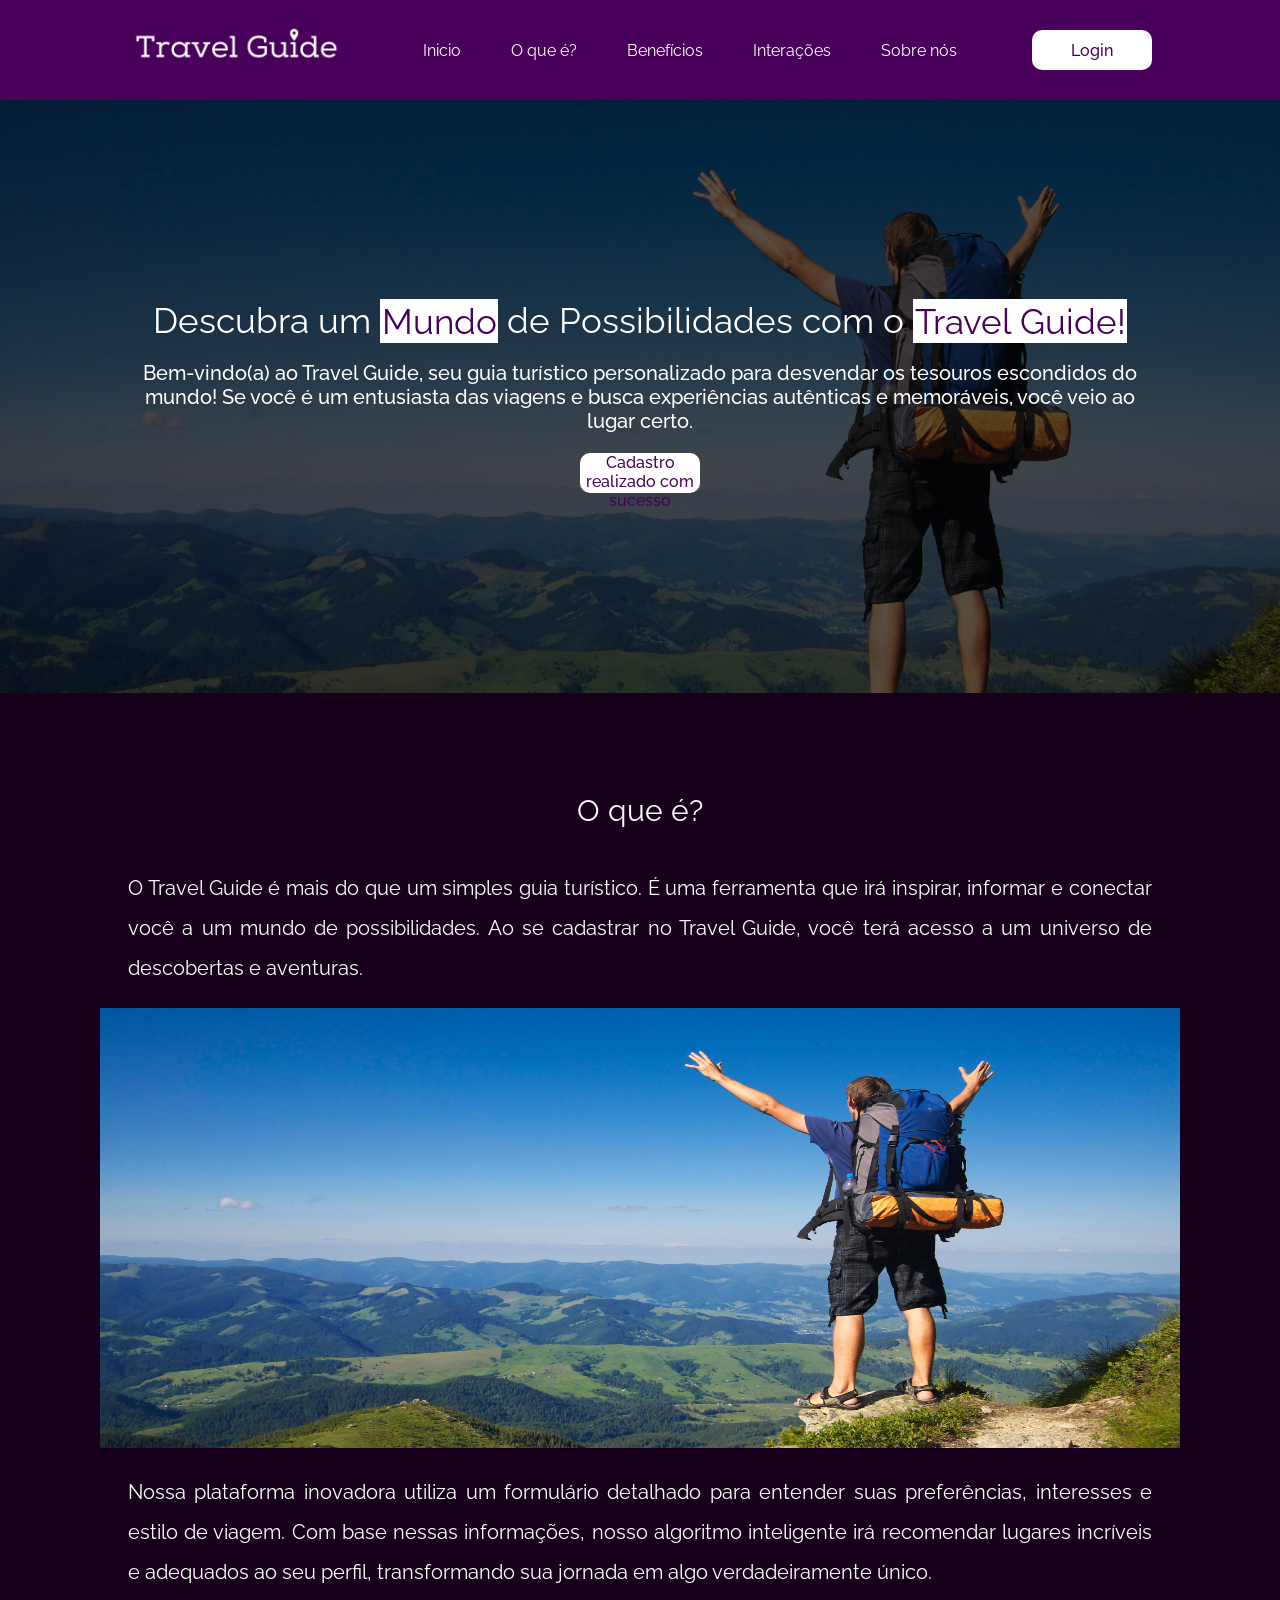
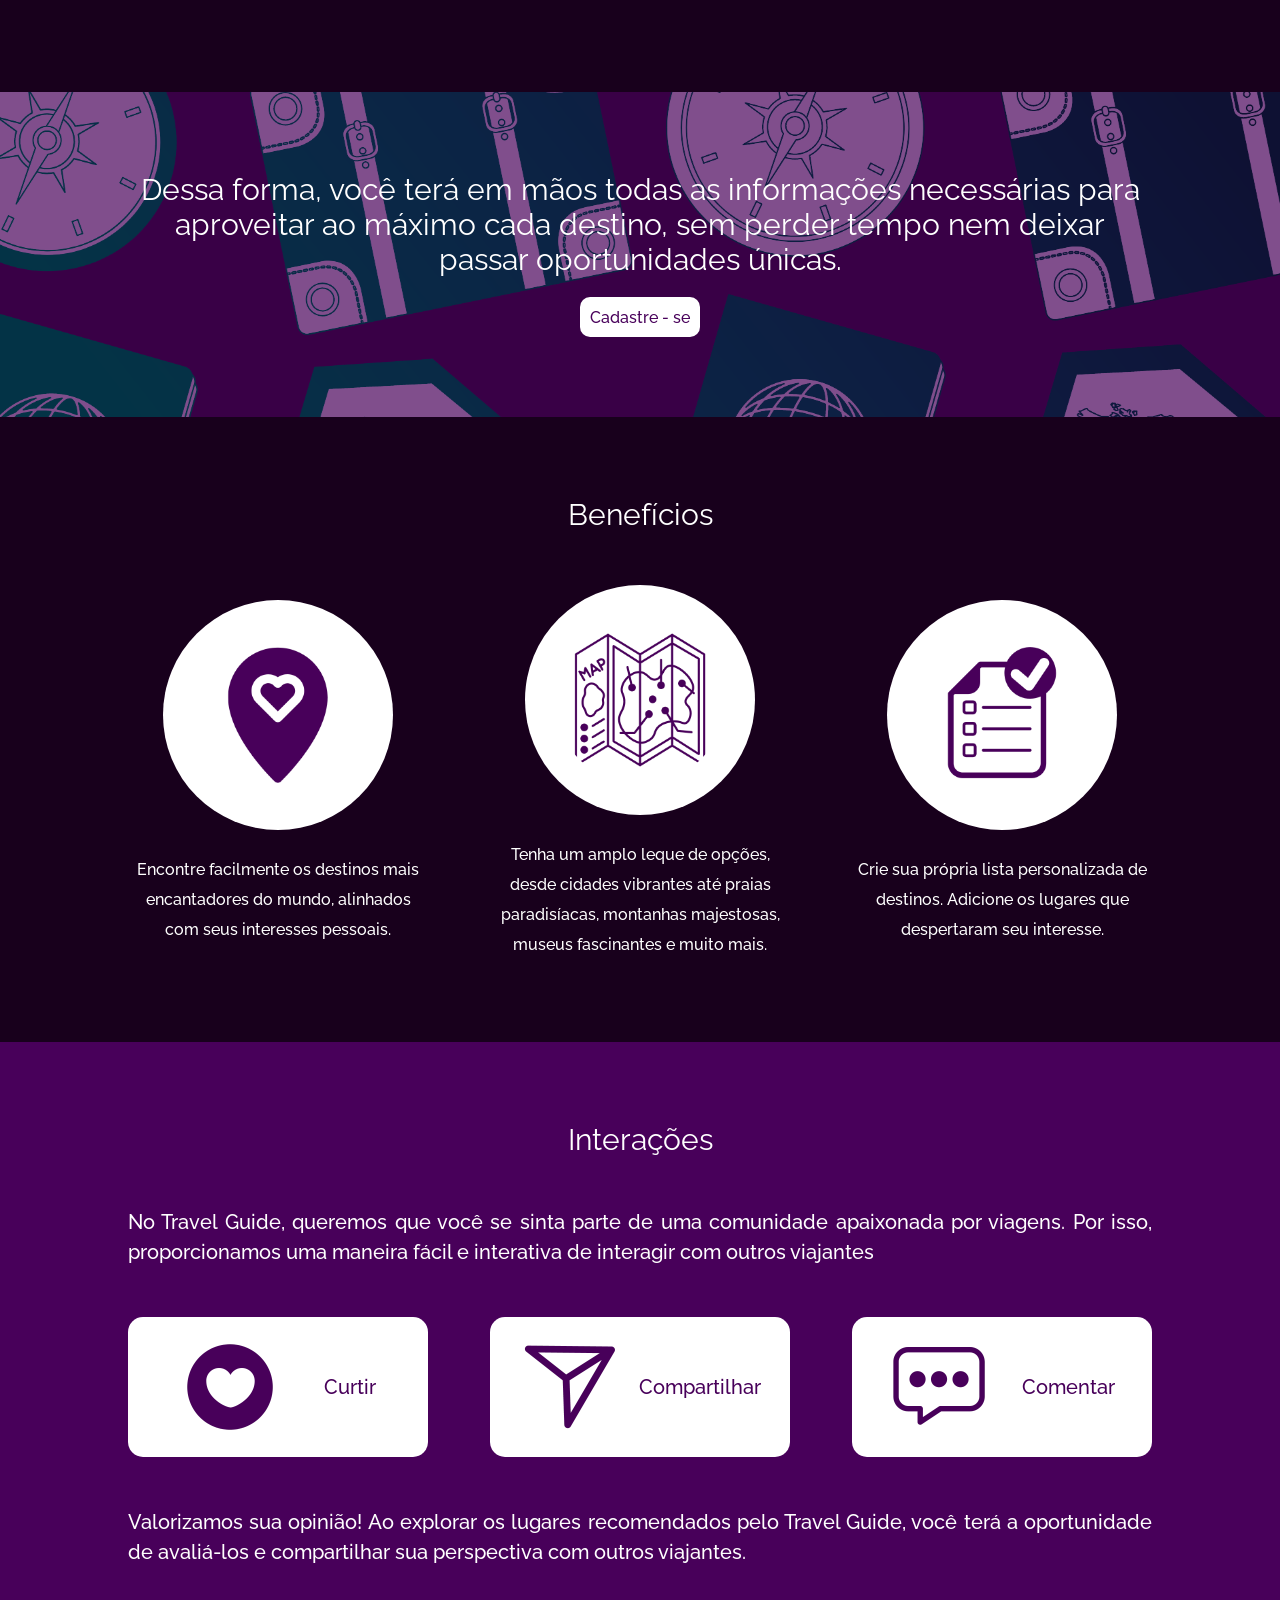
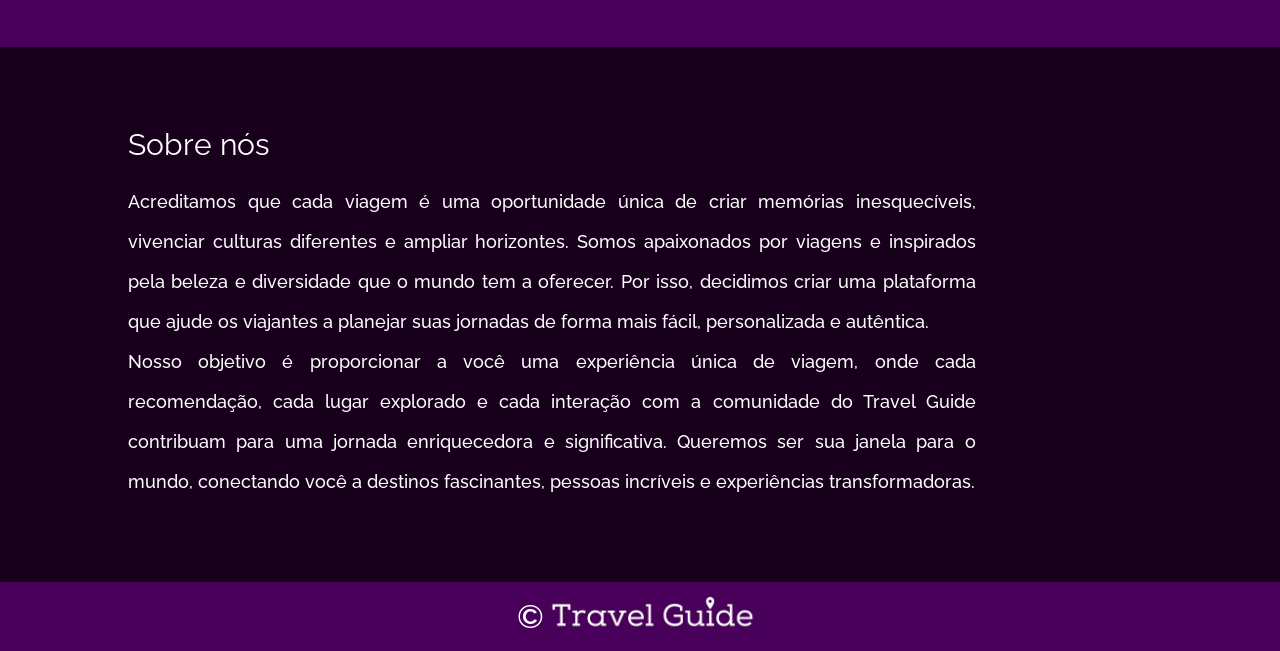
==== commit 43af3c89: "Novo arquivo" ====
--- a/site/public/index.html
+++ b/site/public/index.html
@@ -47,7 +47,7 @@
           Se você é um entusiasta das viagens e busca experiências autênticas e memoráveis, você veio ao lugar certo.
         </h2>
 
-        <button class="btt">Cadastro</button>
+        <button class="btt">Cadastro realizado com sucesso</button>
       </div>
     </div>
   </section>
